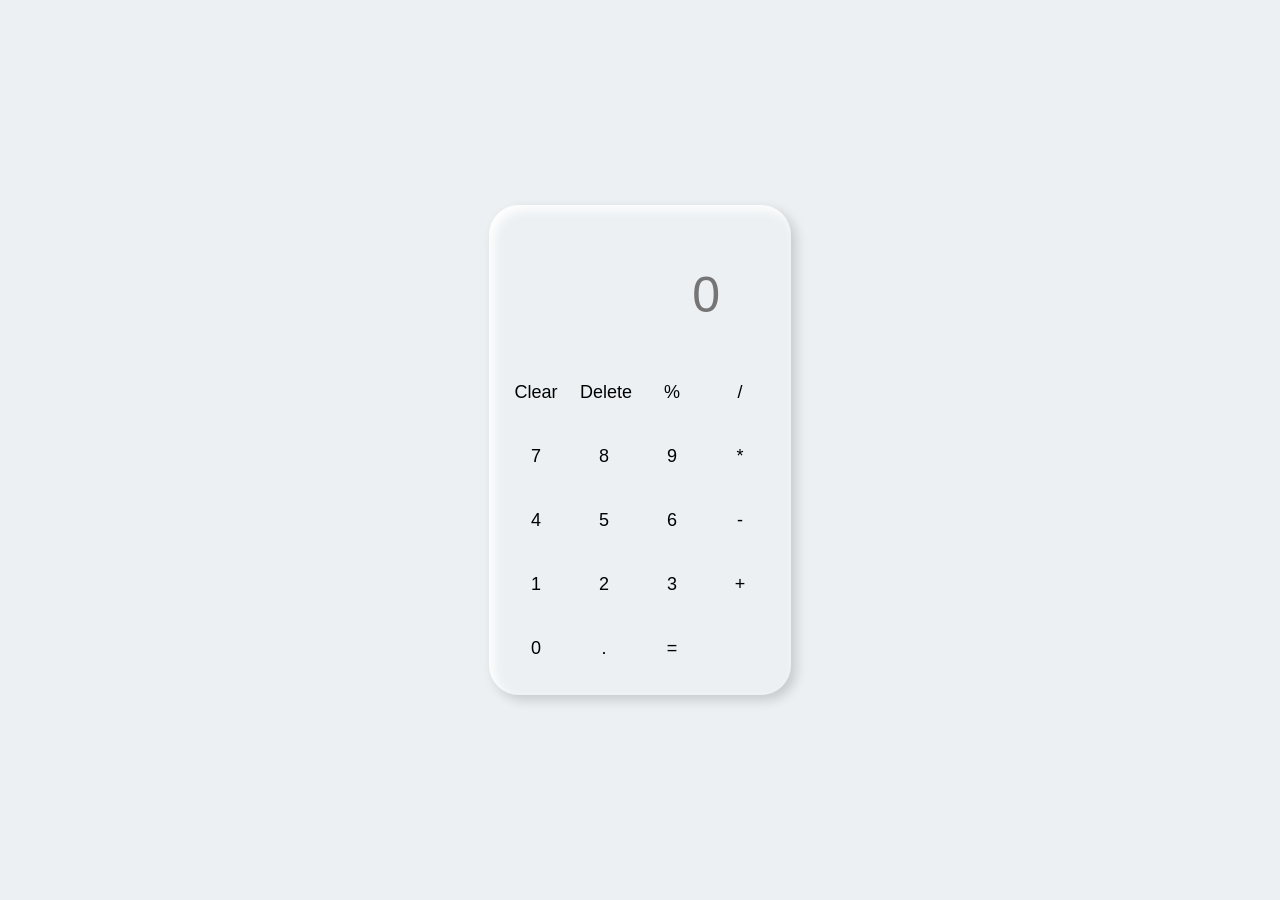
==== index.html @ be142814 "Calculator Project Simple calculator" ====
<!DOCTYPE html>
<html lang="en">
<head>
    <meta charset="UTF-8">
    <meta name="viewport" content="width=device-width, initial-scale=1.0">
    <title>Calculator</title>
    <link rel="stylesheet" href="style.css">
</head>
<body>
    <div class="container">
        <div class="calculator">
            <input type="text" placeholder="0" id="output">
            <button onClick="Clear()">Clear</button>
            <button onClick="Delete()">Delete</button>
            <button onClick="display('%')">%</button>
            <button onClick="display('/')">/</button>
            <button onClick="display('7')">7</button>
            <button onClick="display('8')">8</button>
            <button onClick="display('9')">9</button>
            <button onClick="display('*')">*</button>
            <button onClick="display('4')">4</button>
            <button onClick="display('5')">5</button>
            <button onClick="display('6')">6</button>
            <button onClick="display('-')">-</button>
            <button onClick="display('1')">1</button>
            <button onClick="display('2')">2</button>
            <button onClick="display('3')">3</button>
            <button onClick="display('+')">+</button>
            <button onClick="display('0')">0</button>
            <button onClick="display('.')">.</button>
            <button onClick="calculate()" class="equals">=</button>
        </div>
    </div>
    <script>
        let output = document.getElementById("output");
        function display(num){
            output.value += num;
        }

        function Clear(){
            output.value = "";
        }
        function Delete(){
            output.value = output.value.slice(0,-1);
        }
        function calculate(){
            try {
                output.value = eval(output.value)
           }
           catch(err){
            alert("Invalid");
           }
        }

    </script>

</body>
</html>
---- style.css ----
*{
    margin: 0;
    padding: 0;
    box-sizing: border-box;
    background-color: #ecf0f3;
    font-family: 'Poppins', sans-serif;
    outline: none;
}

.container{
    height: 100vh;
    display: flex;
    justify-content: center;
    align-items: center;    
}

.calculator{
    background-color: #ecf0f3;
    padding: 15px;
    border-radius: 30px;
    box-shadow: inset 5px 5px 12px #ffffff,
                      5px 5px 12px rgba(0, 0, 0, .16);
    display: grid;
    grid-template-columns: repeat(4,68px);
}

input{
    display: grid;
    grid-column: span 4;
    height: 70px;
    width: 200px;
    background-color: #ecf0f3;
    border:none;
    border-radius: 30px;
    color: rgb(70,70,70);
    font-size: 50px;
    text-align: end;
    margin: auto;
    margin-top: 40px;
    margin-bottom: 30px;
    padding: 20px;
}

button{
    height: 48px;
    width: 48px;
    background-color: #ecf0f3;
    box-shadow: -5px, -5px 12px #ffffff,
                    5px, 5px 12px rgba(0, 0, 0, .16);
    border: none;
    border-radius: 50%;
    margin: 8px;
    font-size: 18px;
}
.equal{
    width: 115px;
    border-radius: 40px;
    background-color: #ecf0f3;
    box-shadow:  -5px -5px 12px #ffffff,
                      5px 5px 12px rgba(0, 0, 0, .16);
}
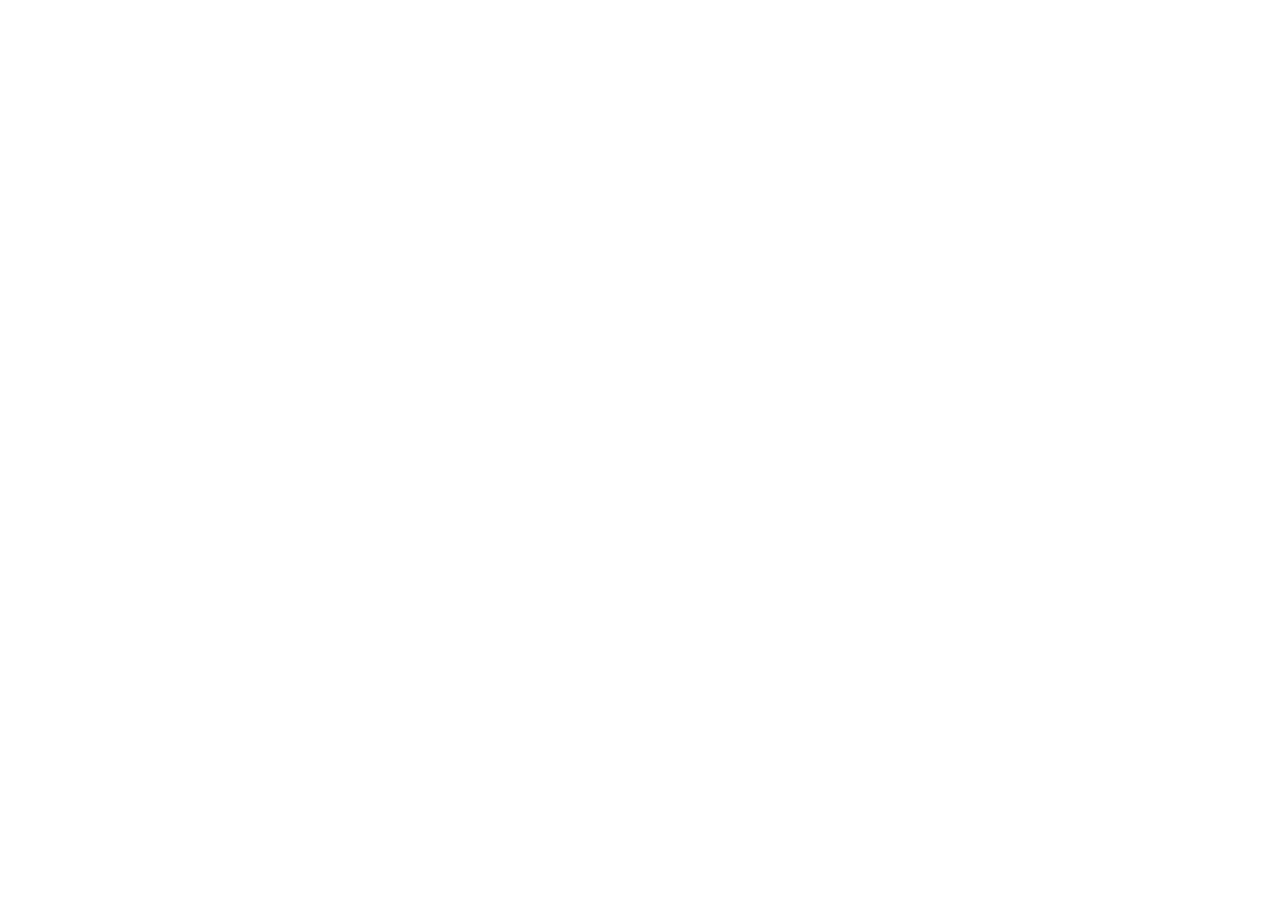
==== commit 1f12f96f: "Add files via upload Digital Clock" ====
--- a/index.html
+++ b/index.html
@@ -3,56 +3,12 @@
 <head>
     <meta charset="UTF-8">
     <meta name="viewport" content="width=device-width, initial-scale=1.0">
-    <title>Calculator</title>
-    <link rel="stylesheet" href="style.css">
+    <title>Digital Clock Using JavaScript</title>
+    <link rel="stylesheet" href="styles.css">
 </head>
 <body>
-    <div class="container">
-        <div class="calculator">
-            <input type="text" placeholder="0" id="output">
-            <button onClick="Clear()">Clear</button>
-            <button onClick="Delete()">Delete</button>
-            <button onClick="display('%')">%</button>
-            <button onClick="display('/')">/</button>
-            <button onClick="display('7')">7</button>
-            <button onClick="display('8')">8</button>
-            <button onClick="display('9')">9</button>
-            <button onClick="display('*')">*</button>
-            <button onClick="display('4')">4</button>
-            <button onClick="display('5')">5</button>
-            <button onClick="display('6')">6</button>
-            <button onClick="display('-')">-</button>
-            <button onClick="display('1')">1</button>
-            <button onClick="display('2')">2</button>
-            <button onClick="display('3')">3</button>
-            <button onClick="display('+')">+</button>
-            <button onClick="display('0')">0</button>
-            <button onClick="display('.')">.</button>
-            <button onClick="calculate()" class="equals">=</button>
-        </div>
+    <div class="hero">
+        
     </div>
-    <script>
-        let output = document.getElementById("output");
-        function display(num){
-            output.value += num;
-        }
-
-        function Clear(){
-            output.value = "";
-        }
-        function Delete(){
-            output.value = output.value.slice(0,-1);
-        }
-        function calculate(){
-            try {
-                output.value = eval(output.value)
-           }
-           catch(err){
-            alert("Invalid");
-           }
-        }
-
-    </script>
-
 </body>
-</html>
+</html>
